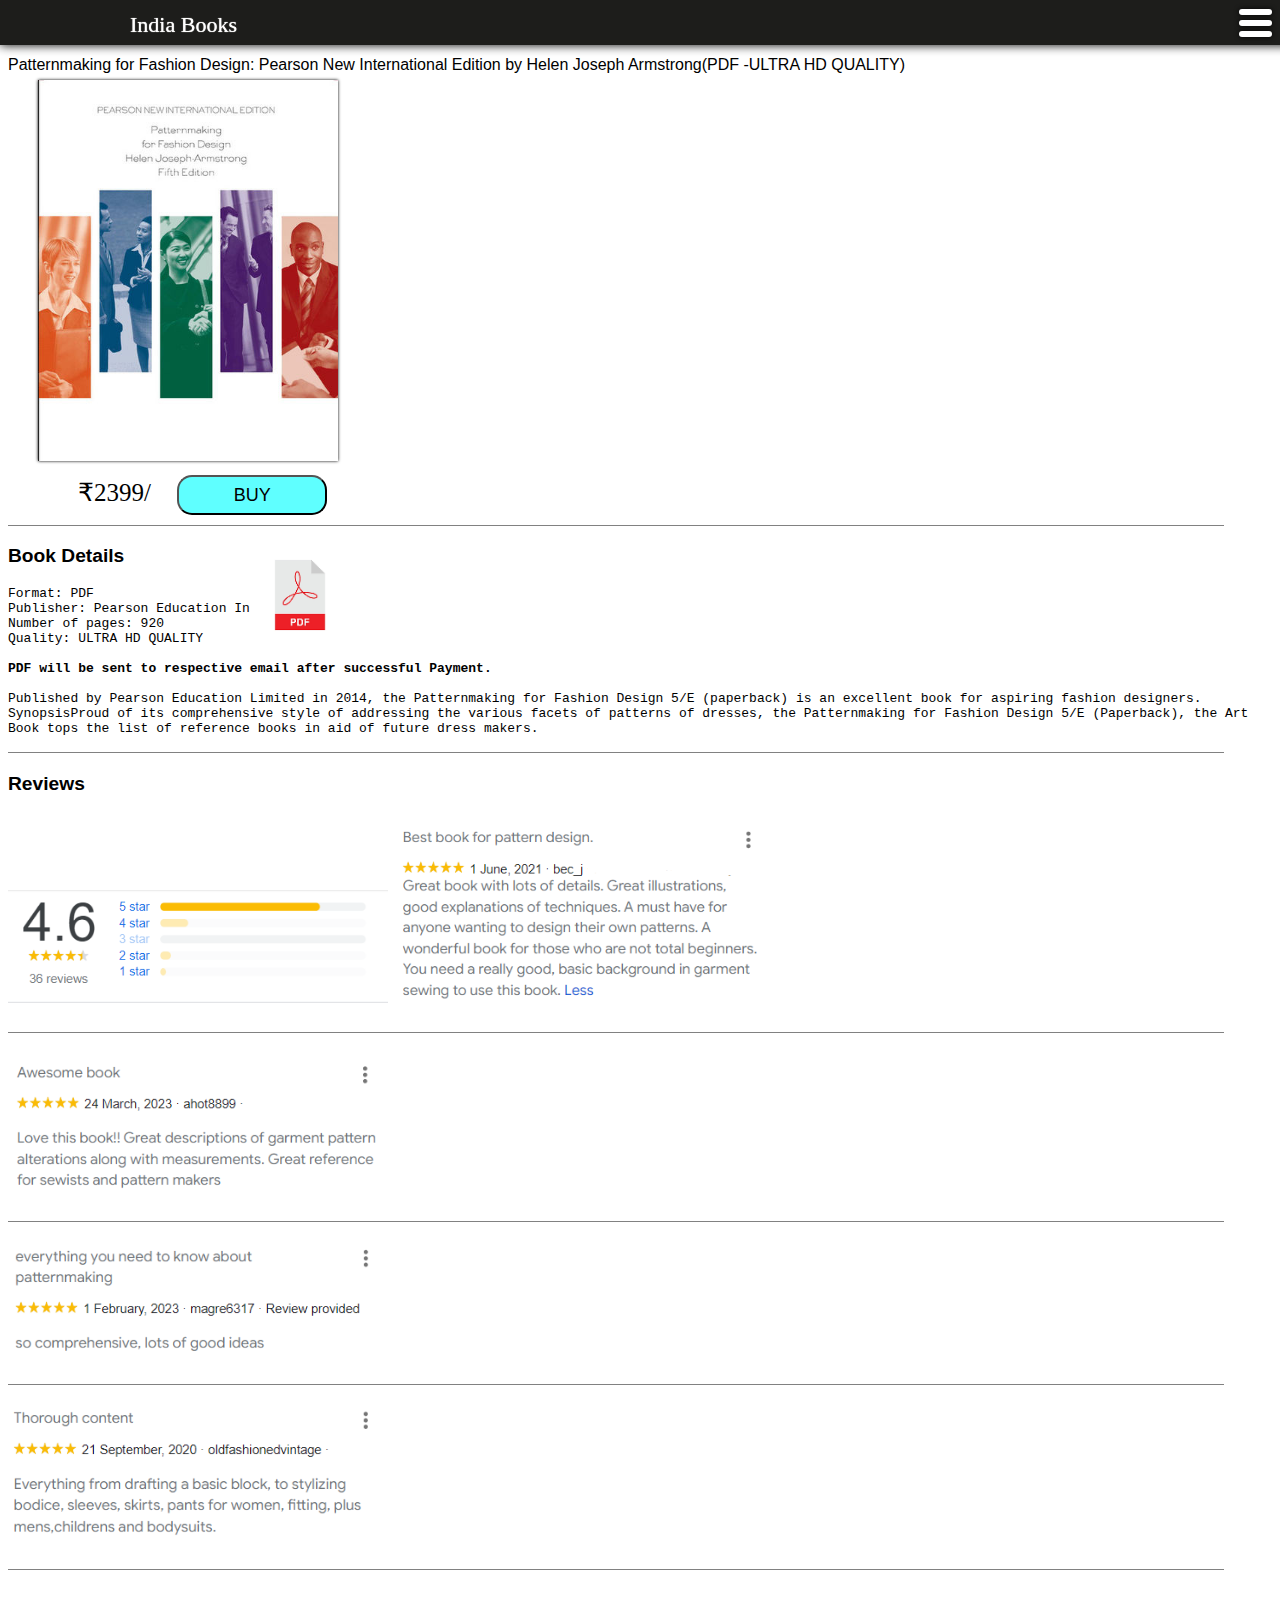
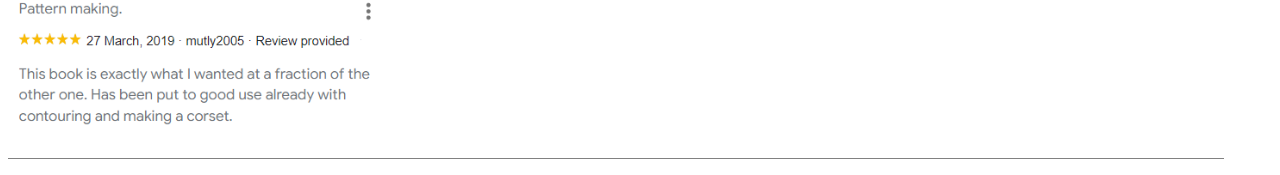
==== index.html @ c9f1f7c0 "hg" ====
<!DOCTYPE html>
<html lang="en">
<head>
    <meta charset="UTF-8">
    <meta http-equiv="X-UA-Compatible" content="IE=edge">
    <meta name="viewport" content="width=device-width, initial-scale=1.0">
    <link rel="stylesheet" href="style.css">
    <title>Document</title>
</head>
<body>
    <nav class="navbar">
        <div class="burger">
            <div class="line"></div>
            <div class="line"></div>
            <div class="line"></div>
        </div>
        </nav>
        <p class="heading">India Books</p>
        <p class="title">Patternmaking for Fashion Design: Pearson New International Edition
            by Helen Joseph Armstrong(PDF -ULTRA HD QUALITY)</p>
        <img class="book" src="book.jpg"> 
        <p class="price">₹2399/ <button class="buy">BUY</button></p>
        <p class="break"></p> 
        <p class="details">
            <b>Book Details</b>
            <img class="pdf" src="pdf.png">
        </p> 
        <p class="desc">
Format: PDF<br>
            Publisher: Pearson Education India<br>
                        Number of pages: 920<br>
                                    Quality: ULTRA HD QUALITY<br><br>
                                   <b> PDF will be sent to respective email after successful Payment.</b><br><br>
                                    Published by Pearson Education Limited in 2014, the Patternmaking for Fashion Design 5/E (paperback) is an excellent book for aspiring fashion designers. SynopsisProud of its comprehensive style of addressing the various facets of patterns of dresses, the Patternmaking for Fashion Design 5/E (Paperback), the Art Book tops the list of reference books in aid of future dress makers. 
                                    </p>
<p class="break"></p> 
<p class="details">
    <b>Reviews</b>
</p>
<img class="review" src="review.png">
<img class="review" src="review1.png"><p class="break"></p>
<img class="review" src="review2.png"><p class="break"></p>
<img class="review" src="review3.png"><p class="break"></p>
<img class="review" src="review4.png"><p class="break"></p>
<img class="review" src="review5.png"><p class="break"></p>
                                            
</body>
</html>
---- style.css ----
.navbar {
    /* background: rgba(0, 0, 0, 0.321) url('img/nav.gif'); */
    background-color: rgb(29, 29, 27);
    background-size: cover;
    background-position: center;
    background-blend-mode: darken;
    align-items: center;
    width: 100vw;
    position: fixed;
    top: 0;
    left: 0;
    height: 10px;
    padding: 15px;
    box-shadow: 0px 0px 10px rgb(0, 0, 0);
    backdrop-filter: blur(6px);
    -webkit-backdrop-filter: blur(6px);
    z-index: 1;
    height: 15px;
    
}
.burger {
    position: fixed;
    top: 4px;
    right: 35px;
    z-index: 2;
}
.line {
    background-color: white;
    border-radius: 100px;
    width: 27px;
    margin: 5px 3px;
    padding: 3px;
    box-shadow: 0px 0px 5px rgb(4, 4, 4);
}
.heading{
    color: rgb(255, 255, 255);
    text-shadow: 0px 0px 1px rgb(252, 249, 249);
    position: fixed;
    font-size: 22px;
    top: -10px;
    left: 130px;
    z-index: 2;

}
.title{
    position: relative;
    top: 40px;
    font-family:'Lucida Sans', 'Lucida Sans Regular', 'Lucida Grande', 'Lucida Sans Unicode', Geneva, Verdana, sans-serif;
}
.book{
    position: relative;
    width: 300px;
    top:30px;
    left: 30px;
    box-shadow: 0px 0px 3px rgb(0, 0, 0);
}
.price{
    position: relative;
    width: 300px;
    top:15px;
    left: 70px;
    font-size: 25px;
}
.buy{
   position: relative;
   left: 20px;
   width:150px;
   height: 40px;
   background-color: rgba(0, 255, 255, 0.627);
   font-size: large;
   border-radius: 15px;
}
.buy:hover{
    box-shadow: 0px 0px 10px rgb(0, 0, 0);
}
.break{
    background-color: rgba(0, 0, 0, 0.496);
    height: 1px;
    width: 95vw;
}
.details{
    font-family:'Lucida Sans', 'Lucida Sans Regular', 'Lucida Grande', 'Lucida Sans Unicode', Geneva, Verdana, sans-serif;
    font-size: larger;
}
.pdf{
    position: absolute;
    left:250px;
    width: 100px;
}
.review{
    width: 380px;
}
.desc{
    font-family: monospace;
}
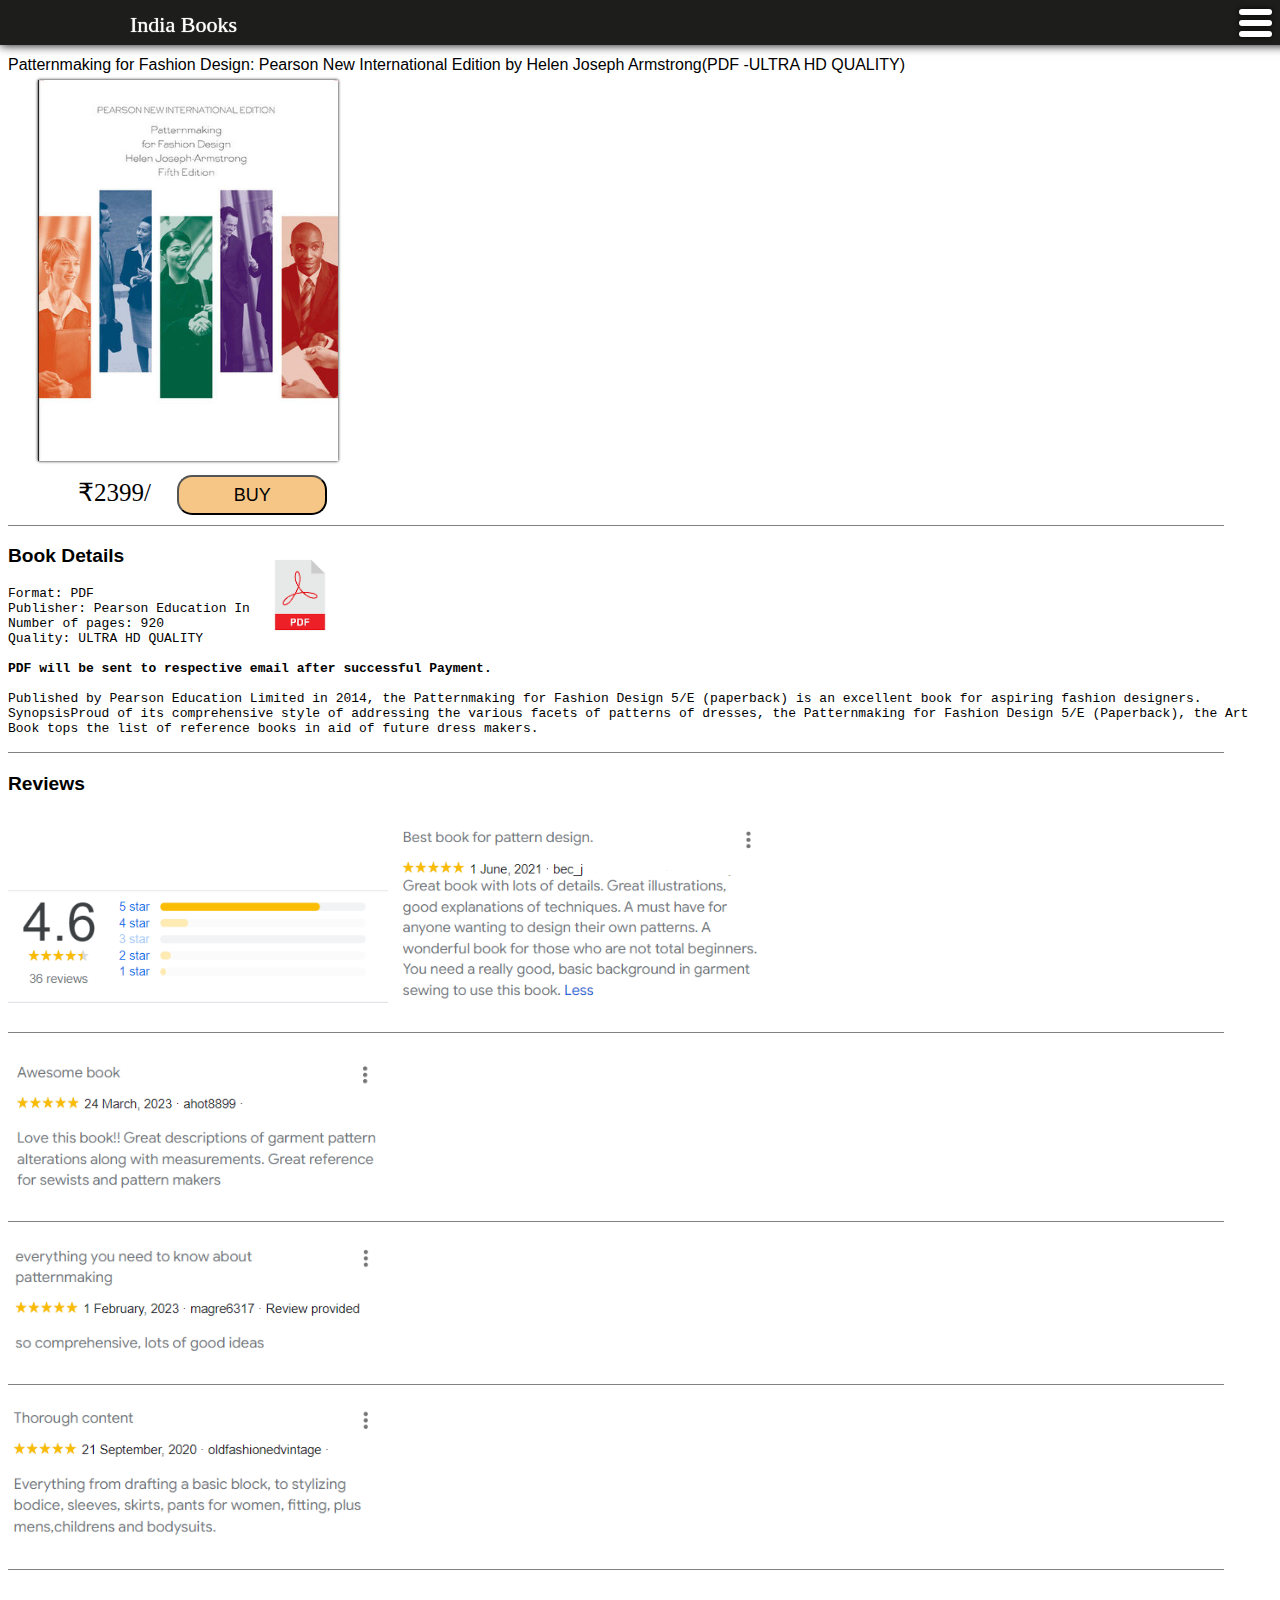
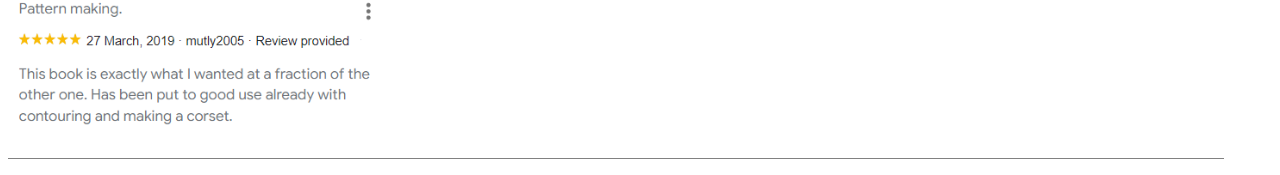
==== commit 7a66c058: "xc" ====
--- a/index.html
+++ b/index.html
@@ -5,7 +5,7 @@
     <meta http-equiv="X-UA-Compatible" content="IE=edge">
     <meta name="viewport" content="width=device-width, initial-scale=1.0">
     <link rel="stylesheet" href="style.css">
-    <title>Document</title>
+    <title>IndiaBooks</title>
 </head>
 <body>
     <nav class="navbar">
@@ -19,7 +19,7 @@
         <p class="title">Patternmaking for Fashion Design: Pearson New International Edition
             by Helen Joseph Armstrong(PDF -ULTRA HD QUALITY)</p>
         <img class="book" src="book.jpg"> 
-        <p class="price">₹2399/ <button class="buy">BUY</button></p>
+        <p class="price">₹2399/ <a href="billing.html"><button class="buy">BUY</button></a></p>
         <p class="break"></p> 
         <p class="details">
             <b>Book Details</b>
--- a/style.css
+++ b/style.css
@@ -66,7 +66,7 @@
    left: 20px;
    width:150px;
    height: 40px;
-   background-color: rgba(0, 255, 255, 0.627);
+   background-color: rgba(239, 164, 60, 0.627);
    font-size: large;
    border-radius: 15px;
 }
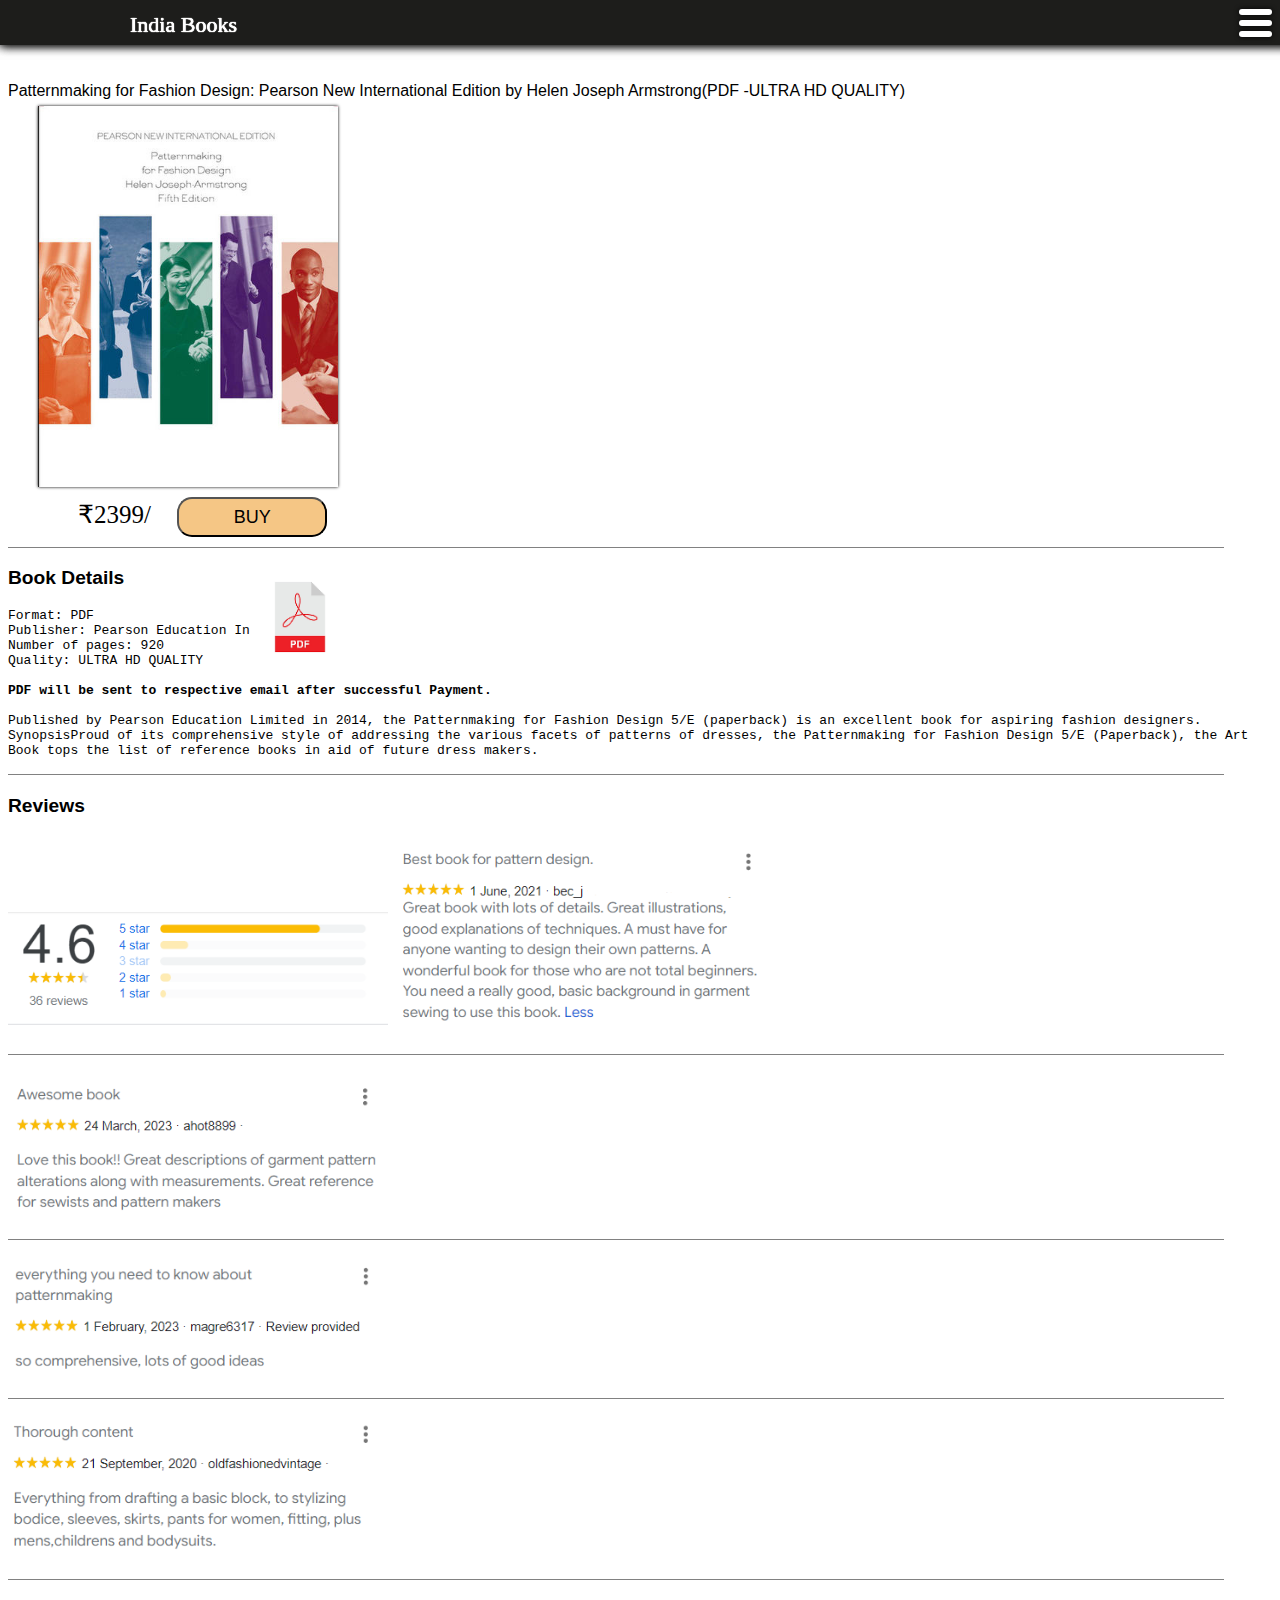
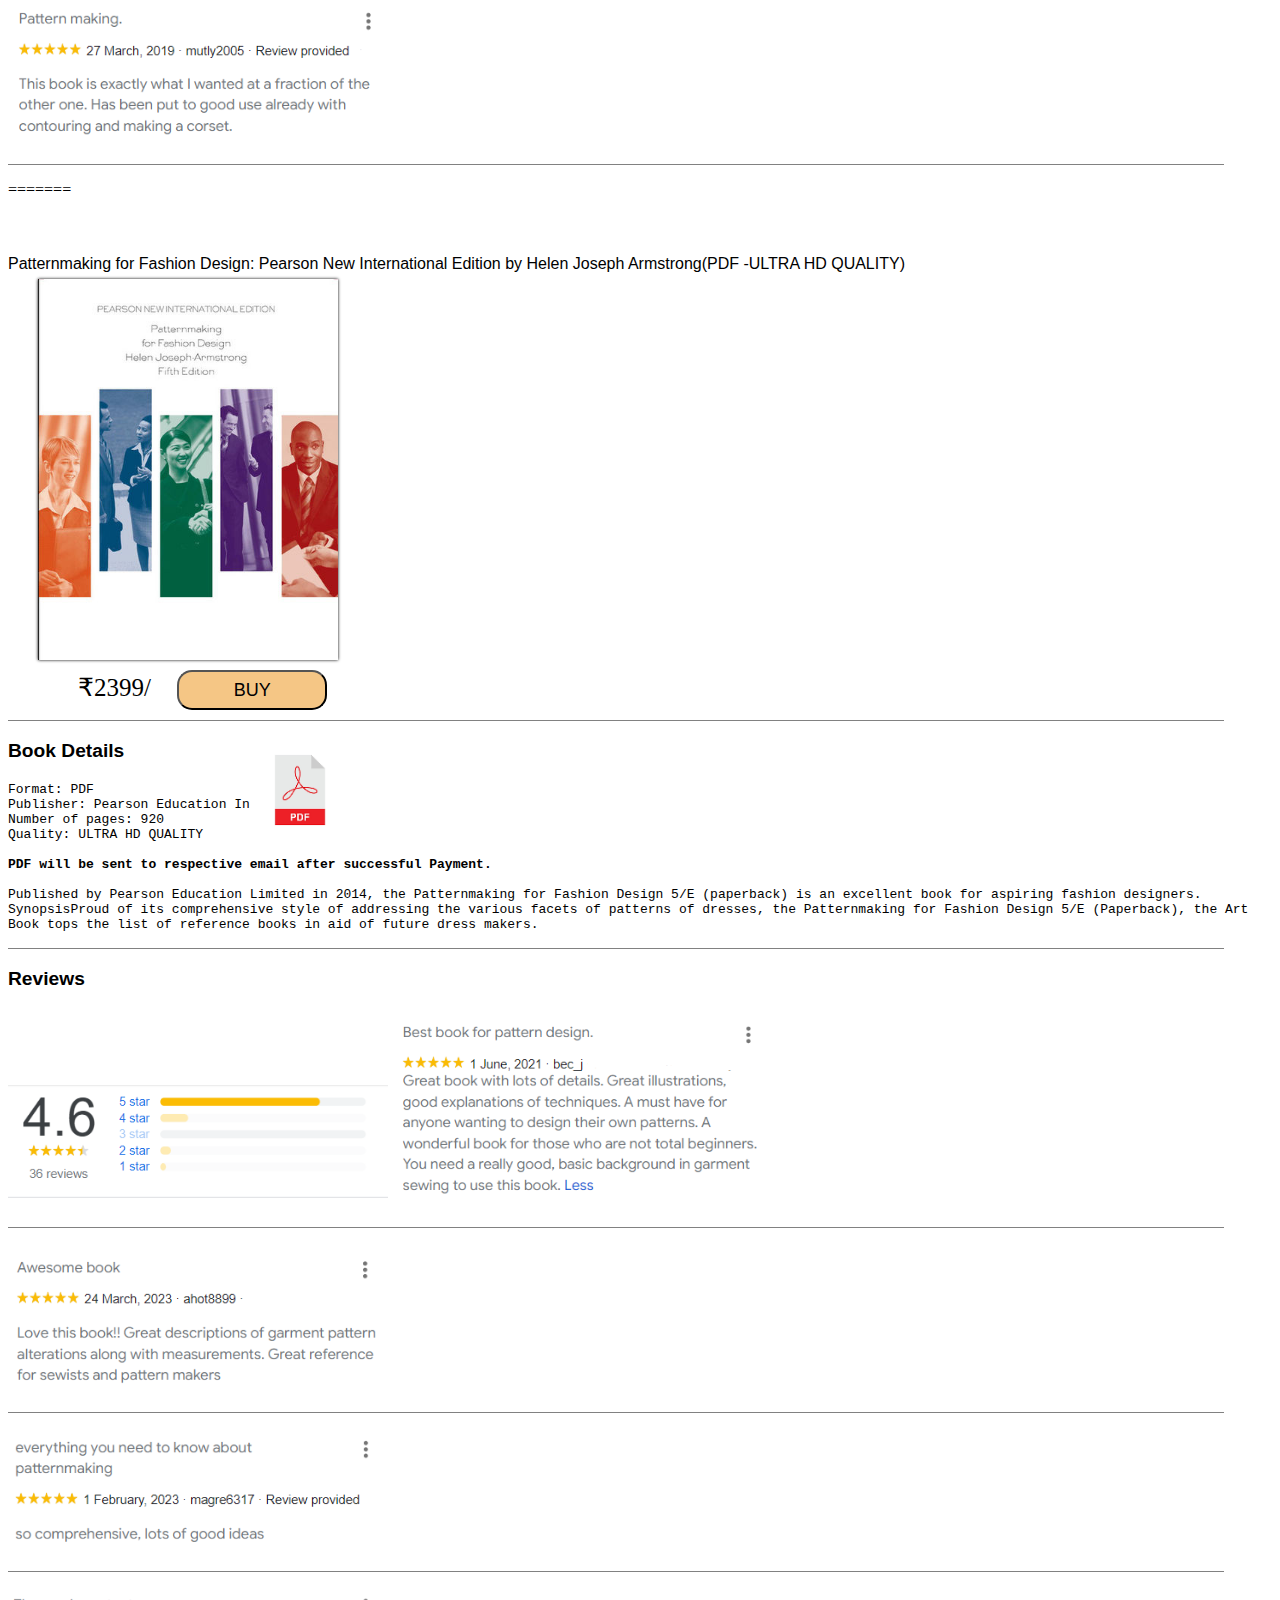
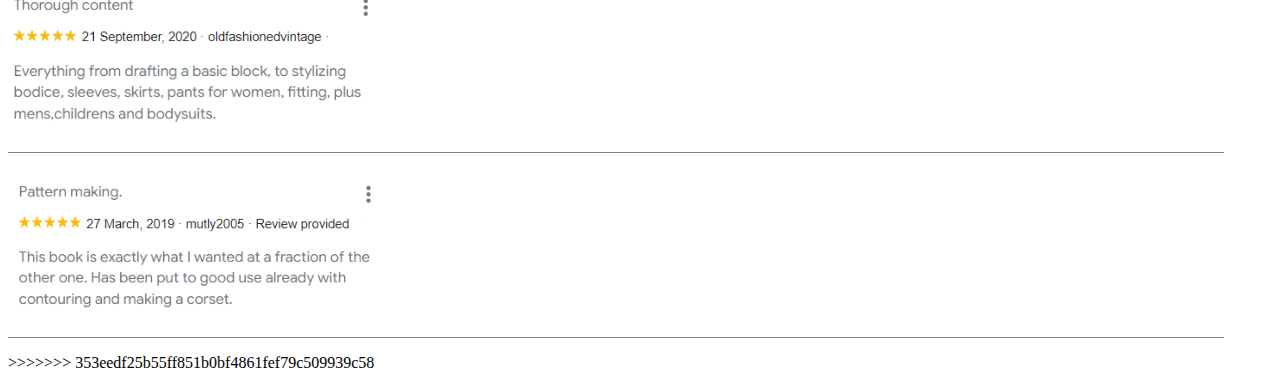
==== commit e7b5135b: "new" ====
--- a/index.html
+++ b/index.html
@@ -1,3 +1,4 @@
+<<<<<<< HEAD
 <!DOCTYPE html>
 <html lang="en">
 <head>
@@ -45,4 +46,53 @@
 <img class="review" src="review5.png"><p class="break"></p>
                                             
 </body>
+=======
+<!DOCTYPE html>
+<html lang="en">
+<head>
+    <meta charset="UTF-8">
+    <meta http-equiv="X-UA-Compatible" content="IE=edge">
+    <meta name="viewport" content="width=device-width, initial-scale=1.0">
+    <link rel="stylesheet" href="style.css">
+    <title>IndiaBooks</title>
+</head>
+<body>
+    <nav class="navbar">
+        <div class="burger">
+            <div class="line"></div>
+            <div class="line"></div>
+            <div class="line"></div>
+        </div>
+        </nav>
+        <p class="heading">India Books</p>
+        <p class="title">Patternmaking for Fashion Design: Pearson New International Edition
+            by Helen Joseph Armstrong(PDF -ULTRA HD QUALITY)</p>
+        <img class="book" src="book.jpg"> 
+        <p class="price">₹2399/ <a href="billing.html"><button class="buy">BUY</button></a></p>
+        <p class="break"></p> 
+        <p class="details">
+            <b>Book Details</b>
+            <img class="pdf" src="pdf.png">
+        </p> 
+        <p class="desc">
+Format: PDF<br>
+            Publisher: Pearson Education India<br>
+                        Number of pages: 920<br>
+                                    Quality: ULTRA HD QUALITY<br><br>
+                                   <b> PDF will be sent to respective email after successful Payment.</b><br><br>
+                                    Published by Pearson Education Limited in 2014, the Patternmaking for Fashion Design 5/E (paperback) is an excellent book for aspiring fashion designers. SynopsisProud of its comprehensive style of addressing the various facets of patterns of dresses, the Patternmaking for Fashion Design 5/E (Paperback), the Art Book tops the list of reference books in aid of future dress makers. 
+                                    </p>
+<p class="break"></p> 
+<p class="details">
+    <b>Reviews</b>
+</p>
+<img class="review" src="review.png">
+<img class="review" src="review1.png"><p class="break"></p>
+<img class="review" src="review2.png"><p class="break"></p>
+<img class="review" src="review3.png"><p class="break"></p>
+<img class="review" src="review4.png"><p class="break"></p>
+<img class="review" src="review5.png"><p class="break"></p>
+                                            
+</body>
+>>>>>>> 353eedf25b55ff851b0bf4861fef79c509939c58
 </html>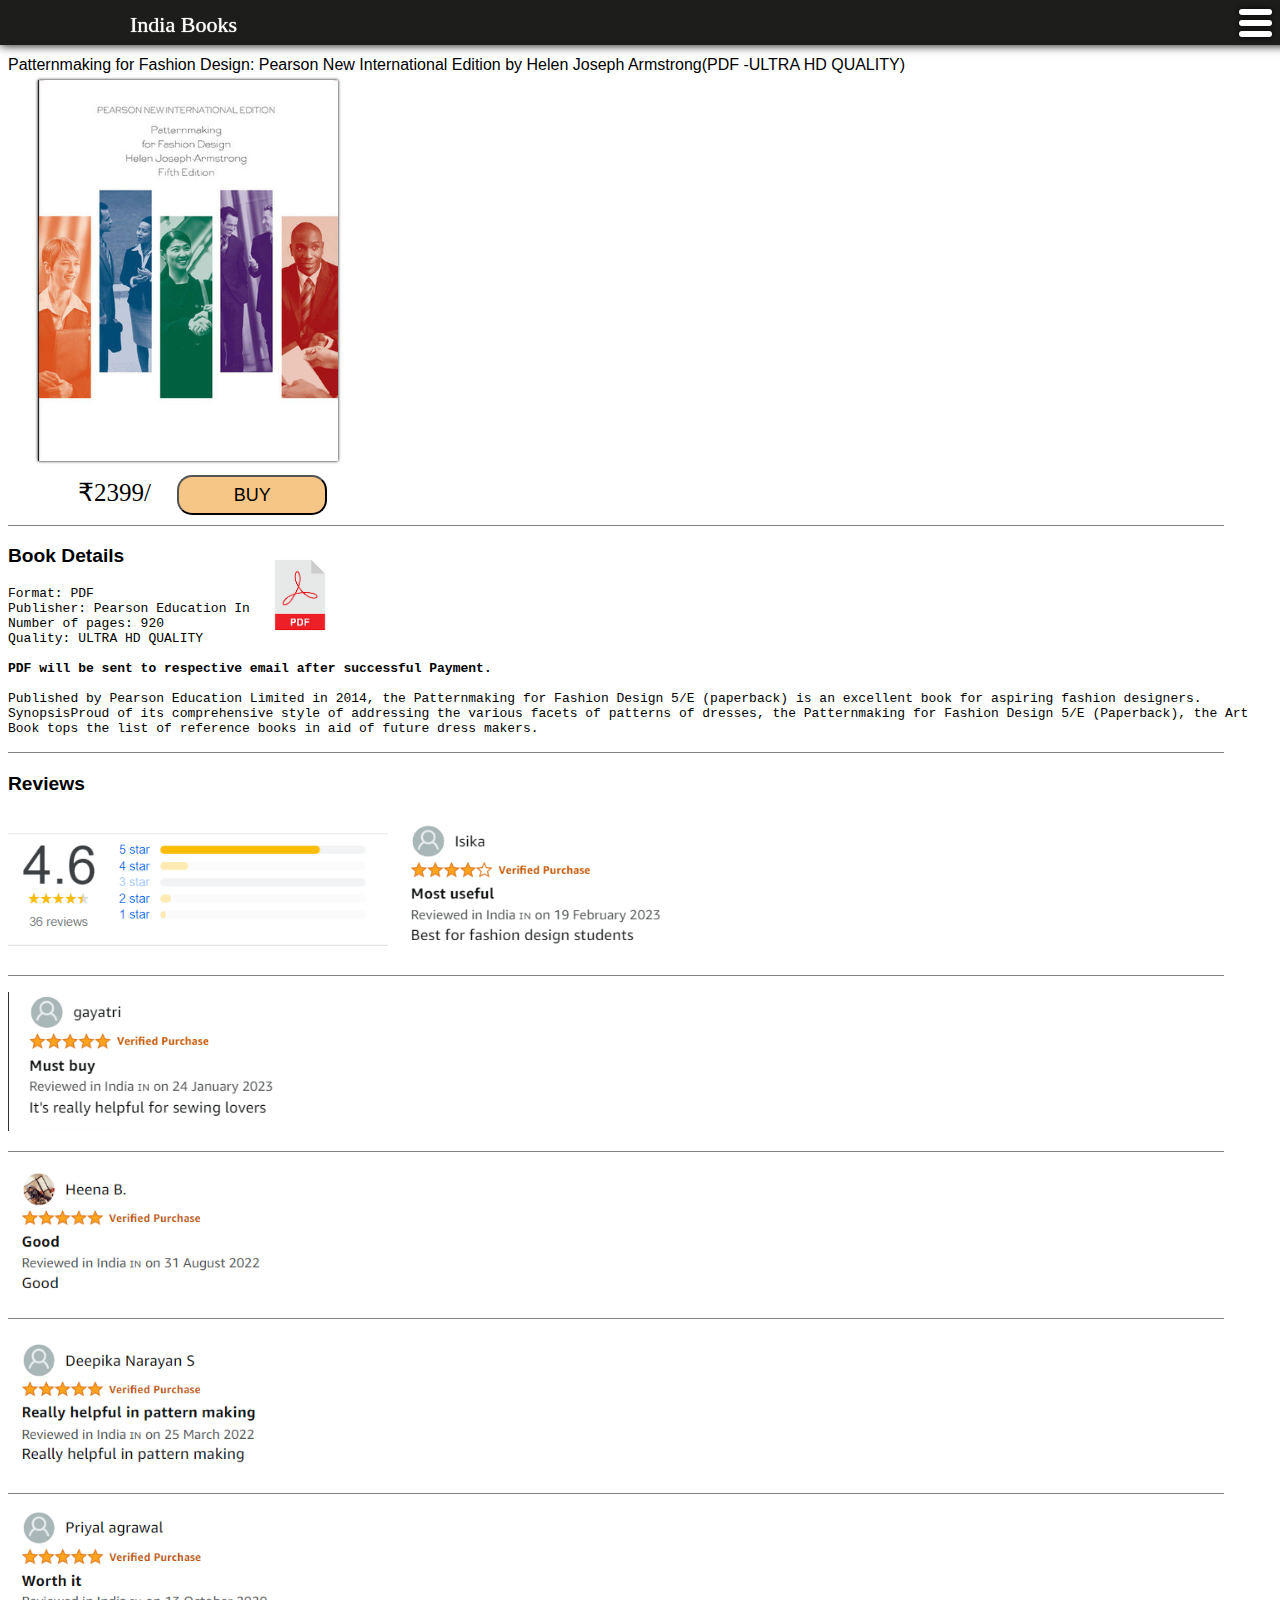
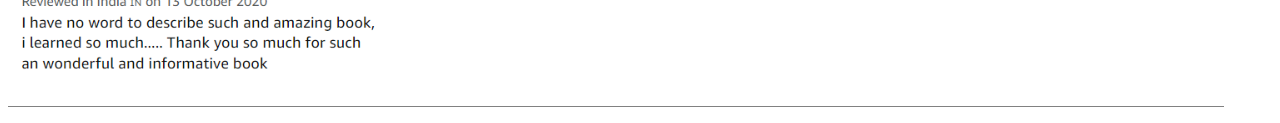
==== commit 1dc8e3c0: "mnk" ====
--- a/index.html
+++ b/index.html
@@ -1,4 +1,3 @@
-<<<<<<< HEAD
 <!DOCTYPE html>
 <html lang="en">
 <head>
@@ -46,53 +45,4 @@
 <img class="review" src="review5.png"><p class="break"></p>
                                             
 </body>
-=======
-<!DOCTYPE html>
-<html lang="en">
-<head>
-    <meta charset="UTF-8">
-    <meta http-equiv="X-UA-Compatible" content="IE=edge">
-    <meta name="viewport" content="width=device-width, initial-scale=1.0">
-    <link rel="stylesheet" href="style.css">
-    <title>IndiaBooks</title>
-</head>
-<body>
-    <nav class="navbar">
-        <div class="burger">
-            <div class="line"></div>
-            <div class="line"></div>
-            <div class="line"></div>
-        </div>
-        </nav>
-        <p class="heading">India Books</p>
-        <p class="title">Patternmaking for Fashion Design: Pearson New International Edition
-            by Helen Joseph Armstrong(PDF -ULTRA HD QUALITY)</p>
-        <img class="book" src="book.jpg"> 
-        <p class="price">₹2399/ <a href="billing.html"><button class="buy">BUY</button></a></p>
-        <p class="break"></p> 
-        <p class="details">
-            <b>Book Details</b>
-            <img class="pdf" src="pdf.png">
-        </p> 
-        <p class="desc">
-Format: PDF<br>
-            Publisher: Pearson Education India<br>
-                        Number of pages: 920<br>
-                                    Quality: ULTRA HD QUALITY<br><br>
-                                   <b> PDF will be sent to respective email after successful Payment.</b><br><br>
-                                    Published by Pearson Education Limited in 2014, the Patternmaking for Fashion Design 5/E (paperback) is an excellent book for aspiring fashion designers. SynopsisProud of its comprehensive style of addressing the various facets of patterns of dresses, the Patternmaking for Fashion Design 5/E (Paperback), the Art Book tops the list of reference books in aid of future dress makers. 
-                                    </p>
-<p class="break"></p> 
-<p class="details">
-    <b>Reviews</b>
-</p>
-<img class="review" src="review.png">
-<img class="review" src="review1.png"><p class="break"></p>
-<img class="review" src="review2.png"><p class="break"></p>
-<img class="review" src="review3.png"><p class="break"></p>
-<img class="review" src="review4.png"><p class="break"></p>
-<img class="review" src="review5.png"><p class="break"></p>
-                                            
-</body>
->>>>>>> 353eedf25b55ff851b0bf4861fef79c509939c58
 </html>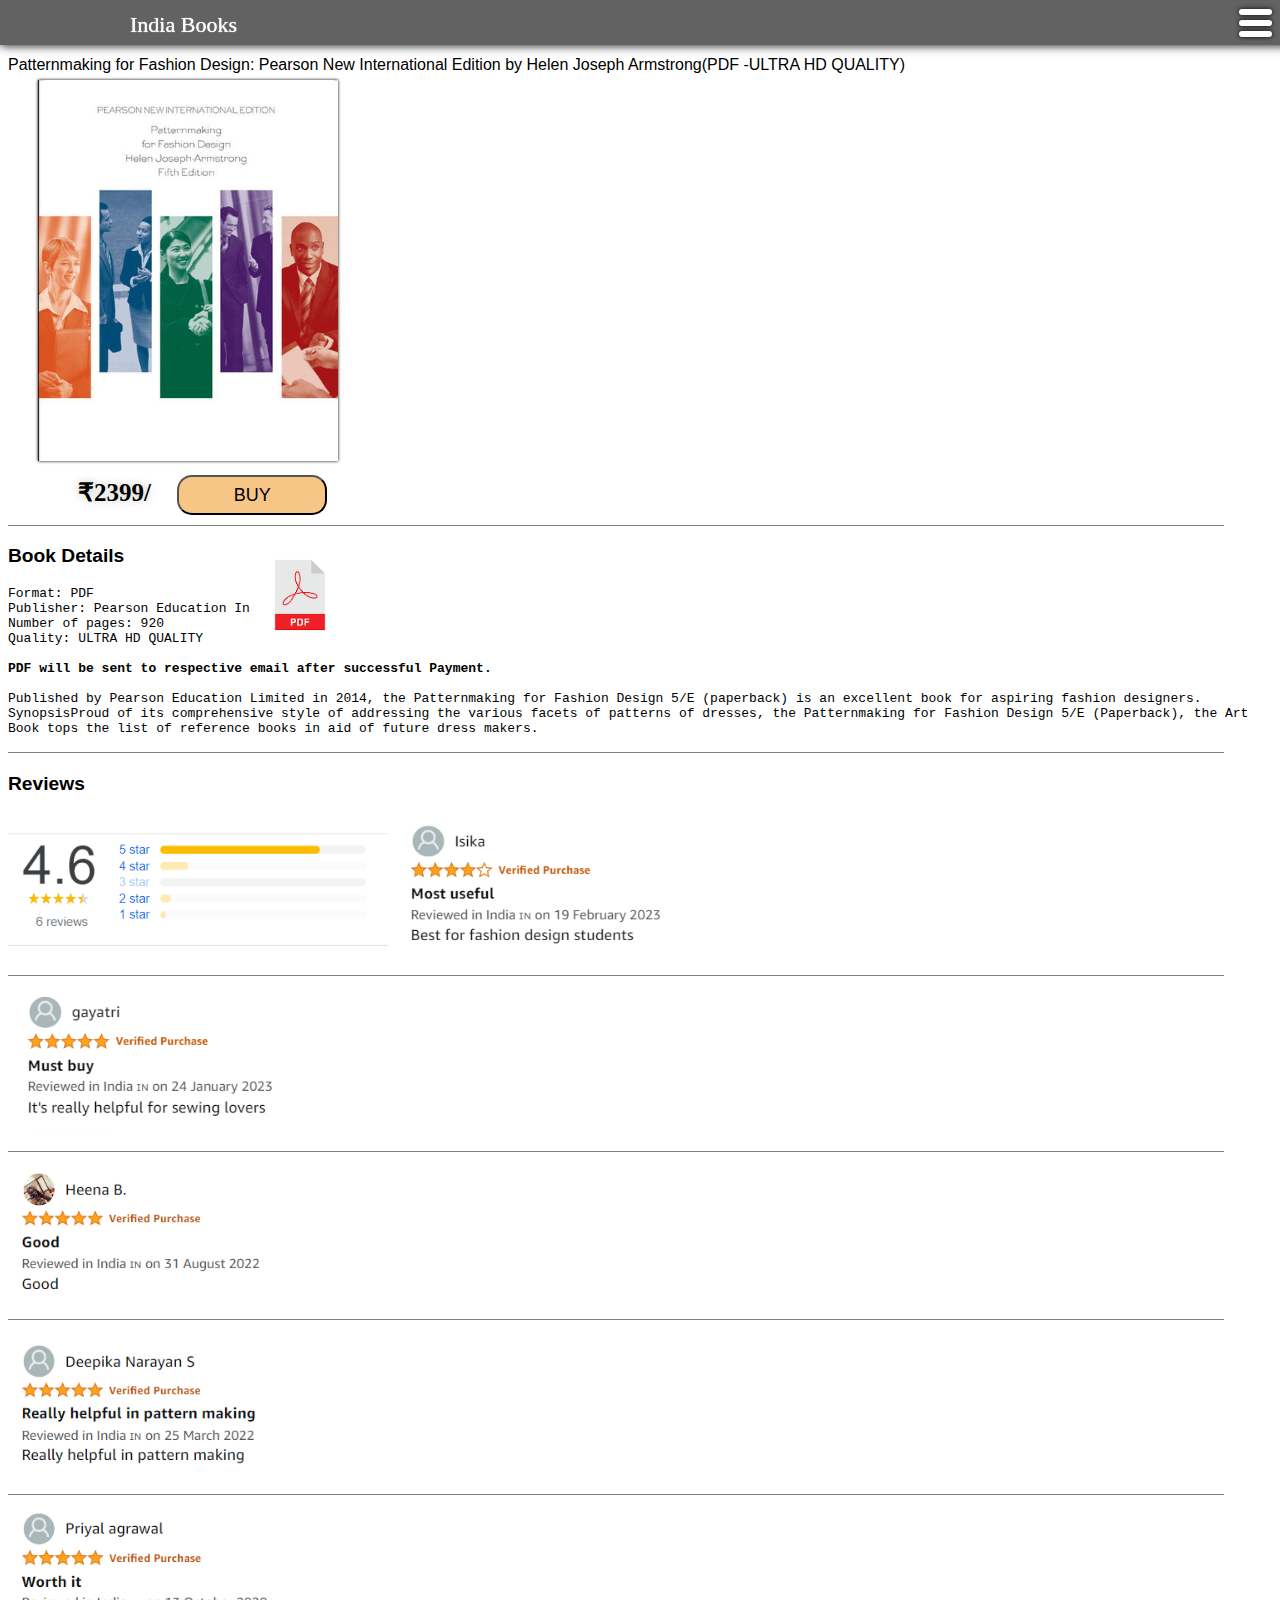
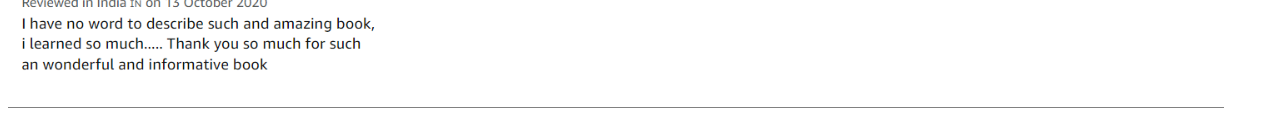
==== commit 0969a775: "yay" ====
--- a/index.html
+++ b/index.html
@@ -19,7 +19,7 @@
         <p class="title">Patternmaking for Fashion Design: Pearson New International Edition
             by Helen Joseph Armstrong(PDF -ULTRA HD QUALITY)</p>
         <img class="book" src="book.jpg"> 
-        <p class="price">₹2399/ <a href="billing.html"><button class="buy">BUY</button></a></p>
+        <p class="price"><b>₹2399/</b> <a href="billing.html"><button class="buy">BUY</button></a></p>
         <p class="break"></p> 
         <p class="details">
             <b>Book Details</b>
--- a/style.css
+++ b/style.css
@@ -1,6 +1,7 @@
+
 .navbar {
     /* background: rgba(0, 0, 0, 0.321) url('img/nav.gif'); */
-    background-color: rgb(29, 29, 27);
+    background-color: rgba(8, 8, 8, 0.634);
     background-size: cover;
     background-position: center;
     background-blend-mode: darken;
@@ -60,6 +61,7 @@
     top:15px;
     left: 70px;
     font-size: 25px;
+    text-shadow: 0px 0px 10px rgb(191, 196, 190);
 }
 .buy{
    position: relative;
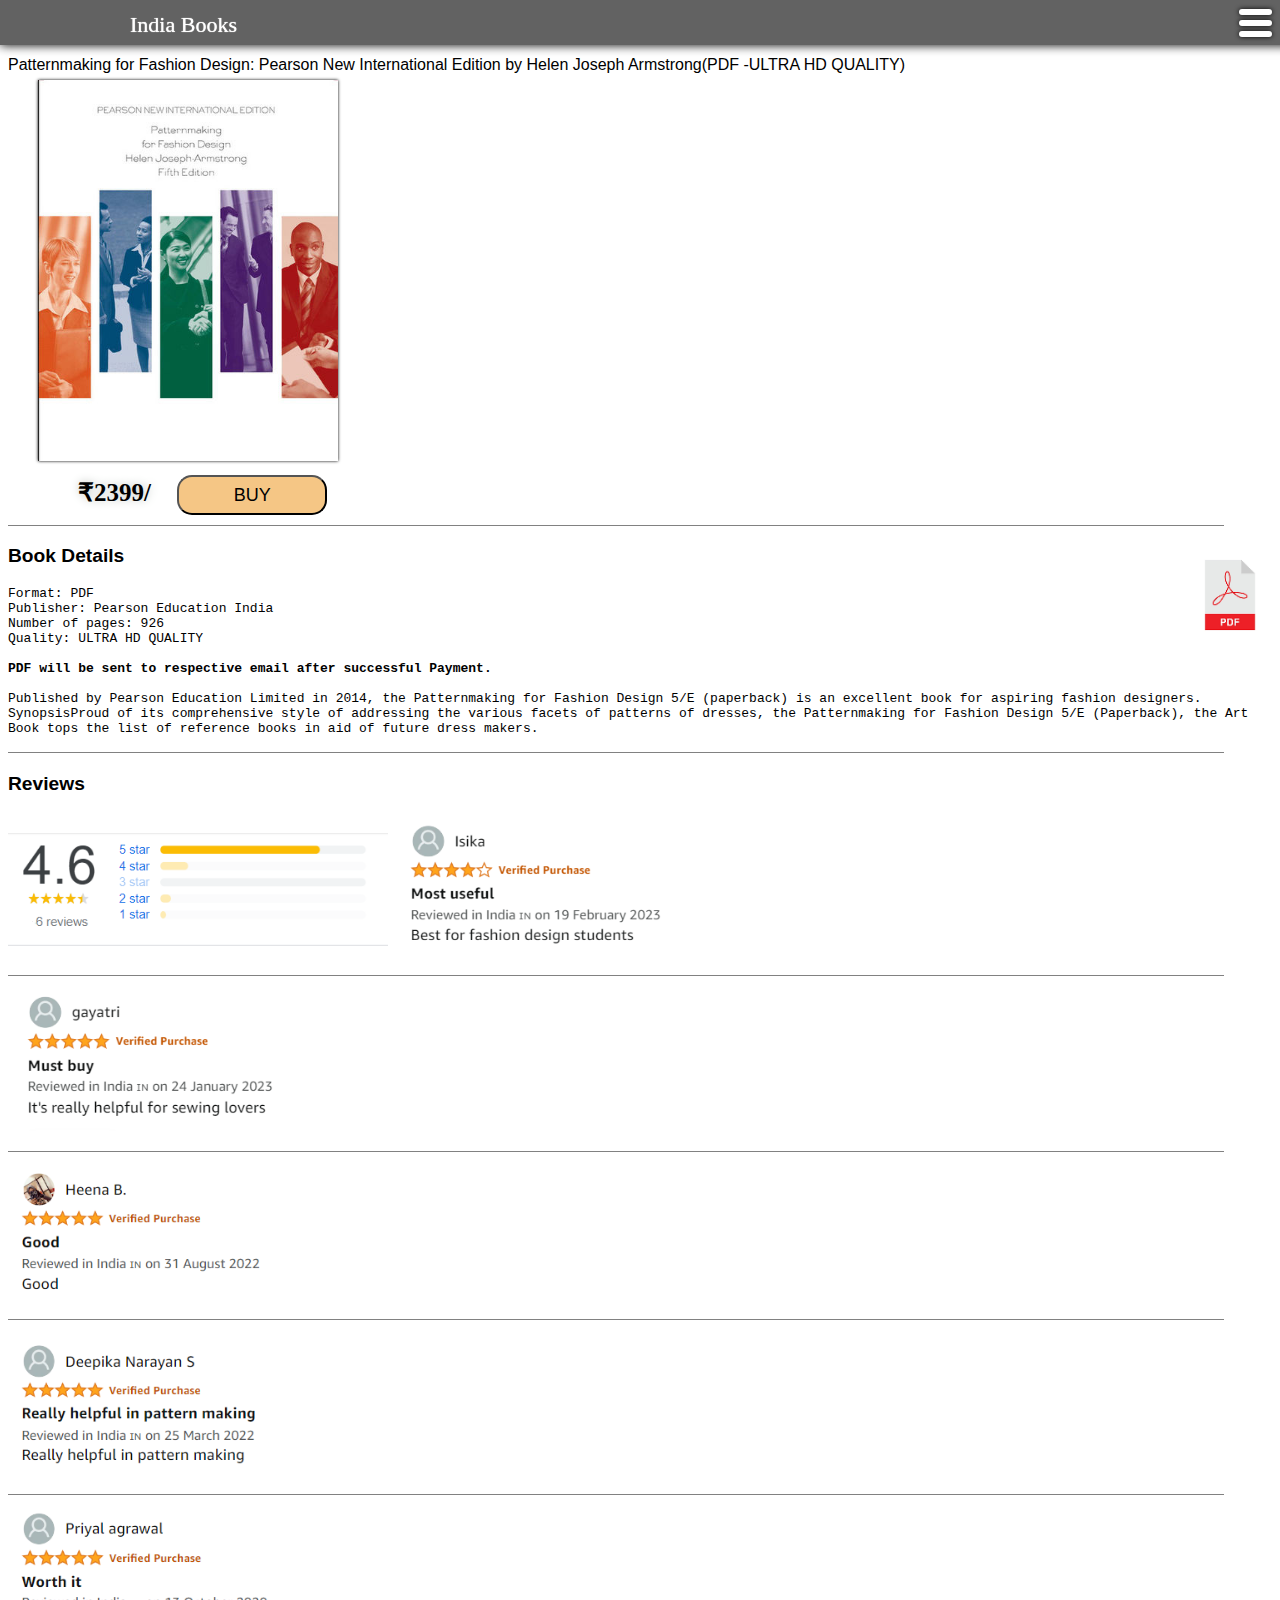
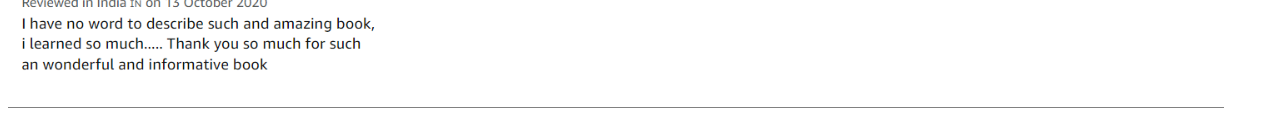
==== commit c2bdf10b: "Update index.html" ====
--- a/index.html
+++ b/index.html
@@ -28,7 +28,7 @@
         <p class="desc">
 Format: PDF<br>
             Publisher: Pearson Education India<br>
-                        Number of pages: 920<br>
+                        Number of pages: 926<br>
                                     Quality: ULTRA HD QUALITY<br><br>
                                    <b> PDF will be sent to respective email after successful Payment.</b><br><br>
                                     Published by Pearson Education Limited in 2014, the Patternmaking for Fashion Design 5/E (paperback) is an excellent book for aspiring fashion designers. SynopsisProud of its comprehensive style of addressing the various facets of patterns of dresses, the Patternmaking for Fashion Design 5/E (Paperback), the Art Book tops the list of reference books in aid of future dress makers. 
--- a/style.css
+++ b/style.css
@@ -86,8 +86,9 @@
 }
 .pdf{
     position: absolute;
-    left:250px;
     width: 100px;
+    right: 0px;
+    
 }
 .review{
     width: 380px;
